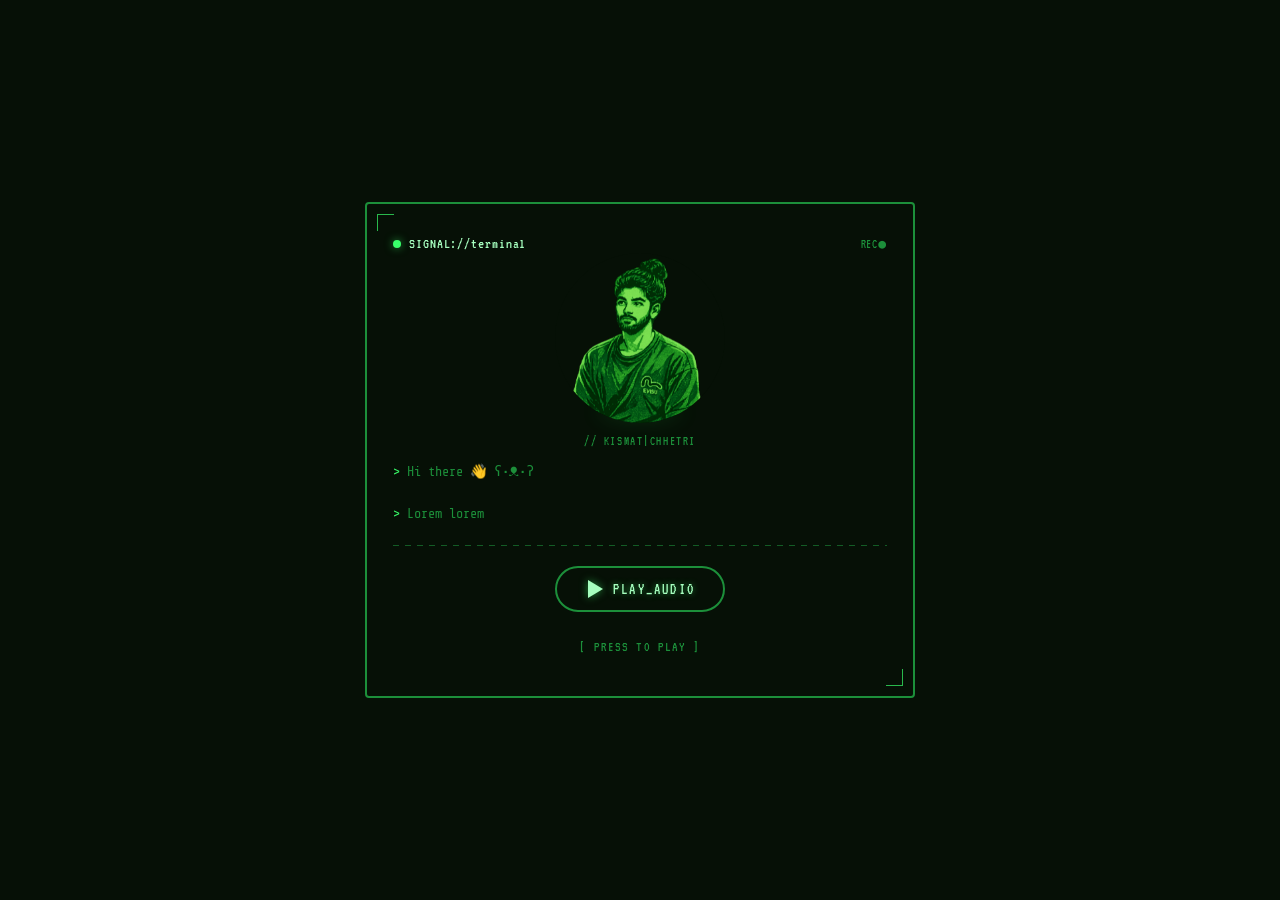
==== index.html @ 6ff38f9c "Update index.html" ====
<!DOCTYPE html>
<html lang="en">
<head>
<meta charset="UTF-8" />
<meta name="viewport" content="width=device-width, initial-scale=1.0" />
<title>://kismat</title>
  
  <link rel="icon" type="image/x-icon" href="faviik.png">

<style>
  @import url('https://fonts.googleapis.com/css2?family=VT323&family=Share+Tech+Mono&display=swap');

  :root {
    --void: #050805;
    --panel: #0a120a;
    --panel-edge: #1c3a1c;
    --neon: #39ff6a;
    --neon-dim: #1c8f3a;
    --neon-bright: #a6ffbf;
    --neon-glow: rgba(57, 255, 106, 0.55);
  }

  * { box-sizing: border-box; }

  html, body { height: 100%; margin: 0; }

  body {
    height: 100vh;
    display: flex;
    align-items: center;
    justify-content: center;
    background:#061006;
    font-family: 'Share Tech Mono', monospace;
    color: var(--neon);
    padding: 24px;
    overflow: hidden;
    perspective: 1200px;
  }

  /* scanlines */
  body::before {
    content: "";
    position: fixed;
    inset: 0;
    pointer-events: none;
    z-index: 50;
    mix-blend-mode: multiply;
    opacity: 0.7;
  }

  /* subtle flicker */
  body::after {
    content: "";
    position: fixed;
    inset: 0;
    pointer-events: none;
    z-index: 49;
    background: var(--neon-glow);
    opacity: 0;
    animation: flicker 6s infinite;
  }
  @keyframes flicker {
    0%, 96%, 100% { opacity: 0; }
    97% { opacity: 0.02; }
    98% { opacity: 0; }
    99% { opacity: 0.015; }
  }

  .box {
    position: relative;
    width: 100%;
    max-width: 550px;
    margin: 0 auto;
    padding: 32px 26px 26px;
    background: #061006;
    border: 2px solid var(--neon-dim);
    border-radius: 4px;
    text-align: left;
  }

  .box::before,
  .box::after {
    content: "";
    position: absolute;
    width: 16px;
    height: 16px;
    border: 1px solid var(--neon);
    opacity: 0.7;
  }
  .box::before { top: 10px; left: 10px; border-right: none; border-bottom: none; }
  .box::after { bottom: 10px; right: 10px; border-left: none; border-top: none; }

  .titlebar {
    display: flex;
    align-items: center;
    justify-content: space-between;
    margin-bottom: 18px;
    font-family: 'VT323', monospace;
    font-size: 15px;
    letter-spacing: 0.06em;
    color: var(--neon-bright);
  }

  .titlebar .dot {
    display: inline-block;
    width: 8px;
    height: 8px;
    border-radius: 50%;
    background: var(--neon);
    box-shadow: 0 0 8px var(--neon-glow);
    margin-right: 8px;
    animation: blink 1.4s step-start infinite;
  }
  @keyframes blink {
    50% { opacity: 0.25; }
  }

  .titlebar .rec {
    font-size: 13px;
    color: var(--neon-dim);
  }

  /* ---- 3D Portrait Panel ---- */
  .portrait-stage {
    width: 100%;
    height: 148px;
    display: flex;
    align-items: center;
    justify-content: center;
    margin-bottom: 18px;
    transform-style: preserve-3d;
    perspective: 900px;
  }

  .portrait-card {
    position: relative;
    width: 170px;
    height: 170px;
    transform-style: preserve-3d;
    margin-bottom: 10px;
  }


  .portrait-face {
    position: absolute;
    inset: 0;
    border-radius: 50%;
    overflow: hidden;
    box-shadow: inset;
    background:#061006;
  }

  .portrait-face img {
    width: 100%;
    height: 100%;
    object-fit: cover;
    display: block;
    filter: saturate(1.15) contrast(1.05);
    transform: translateZ(0);
  }

  /* scan sweep across the portrait */
  .portrait-face::after {
    content: "";
    position: absolute;
    inset: 0;
    transform: translateY(-100%);
    animation: scan-sweep 3.4s ease-in-out infinite;
  }

  @keyframes scan-sweep {
    0%   { transform: translateY(-100%); }
    55%  { transform: translateY(100%); }
    100% { transform: translateY(100%); }
  }

  /* the panel's depth edge, gives it a slab thickness */
  .portrait-edge {
    position: absolute;
    inset: 0;
    border-radius: 50%;
    background: #061006;
    transform: translateZ(-14px);
  }

  .portrait-stage::before {
    content: "";
    position: absolute;
    width: 86px;
    height: 14px;
    border-radius: 50%;
    background: var(--neon-glow);
    filter: blur(12px);
    opacity: 0.3;
    transform: translateY(68px);
  }

  .portrait-tag {
    text-align: center;
    margin-top: 8px;
    font-family: 'VT323', monospace;
    font-size: 13px;
    letter-spacing: 0.12em;
    color: var(--neon-dim);
  }

  /* body text */
  .box p.body-text {
    font-family: 'Share Tech Mono', monospace;
    font-size: 13.5px;
    line-height: 1.65;
    color: var(--neon-dim);
    margin: 0 0 20px;
  }

  .box p.body-text::before {
    content: "> ";
    color: var(--neon);
  }

  .divider {
    width: 100%;
    height: 1px;
    background: repeating-linear-gradient(to right, var(--neon-dim) 0, var(--neon-dim) 6px, transparent 6px, transparent 12px);
    opacity: 0.6;
    margin: 0 0 20px;
  }

  /* ---- Play button ---- */
  .player {
    display: flex;
    flex-direction: column;
    align-items: center;
    gap: 14px;
  }

  .play-btn {
    position: relative;
    width: 170px;
    height: 46px;
    border-radius: 23px;
    border: none;
    cursor: pointer;
    background: #061006;
    border: 2px solid #1c8f3a;
    display: flex;
    align-items: center;
    justify-content: center;
    gap: 10px;
    transition: transform 0.12s ease, box-shadow 0.12s ease;
  }

  .play-btn:hover {
    transform: translateY(-1px);

  }

  .play-btn:active {
    transform: translateY(0);

  }

  .play-btn:focus-visible {
    outline: 2px solid var(--neon-bright);
    outline-offset: 4px;
  }

  .icon { position: relative; width: 18px; height: 18px; flex-shrink: 0; }

  .icon .tri {
    position: absolute;
    inset: 0;
    border-style: solid;
    border-width: 9px 0 9px 15px;
    border-color: transparent transparent transparent var(--neon-bright);
    margin-left: 3px;
    filter: drop-shadow(0 0 4px var(--neon-glow));
    transition: opacity 0.15s ease;
  }

  .icon .bars {
    position: absolute;
    inset: 0;
    display: flex;
    align-items: center;
    justify-content: center;
    gap: 3px;
    opacity: 0;
    transition: opacity 0.15s ease;
  }

  .icon .bars span {
    width: 3px;
    height: 14px;
    background: var(--neon-bright);
    border-radius: 1px;
  }

  .play-btn.is-playing .icon .tri { opacity: 0; }
  .play-btn.is-playing .icon .bars { opacity: 1; }

  .icon .bars span:nth-child(1) { animation: eq 0.9s ease-in-out infinite; }
  .icon .bars span:nth-child(2) { animation: eq 0.9s ease-in-out infinite 0.15s; }
  .icon .bars span:nth-child(3) { animation: eq 0.9s ease-in-out infinite 0.3s; }
  .icon .bars span { animation-play-state: paused; }
  .play-btn.is-playing .icon .bars span { animation-play-state: running; }

  @keyframes eq {
    0%, 100% { transform: scaleY(0.5); }
    50% { transform: scaleY(1); }
  }

  .btn-text {
    font-family: 'VT323', monospace;
    font-size: 16px;
    letter-spacing: 0.14em;
    color: var(--neon-bright);
    text-shadow: 0 0 6px var(--neon-glow);
    white-space: nowrap;
  }

  .status-label {
    font-family: 'VT323', monospace;
    font-size: 14px;
    letter-spacing: 0.08em;
    text-transform: uppercase;
    color: var(--neon-dim);
    min-height: 16px;
  }

  .status-label .track-name {
    color: var(--neon-bright);
    text-shadow: 0 0 6px var(--neon-glow);
  }

  @media (prefers-reduced-motion: reduce) {
    .icon .bars span, .portrait-card, .portrait-face::after, .titlebar .dot {
      animation: none !important;
    }
  }

  @media (max-width: 380px) {
    .box { max-width: 290px; padding: 26px 20px 22px; }
    .box p.body-text { font-size: 12.5px; }
    .portrait-stage { height: 128px; }
    .portrait-card { width: 100px; height: 100px; }
    .play-btn { width: 155px; height: 42px; }
  }
</style>
</head>
<body>

  <div class="box">
    <div class="titlebar">
      <span><span class="dot"></span>SIGNAL://terminal</span>
      <span class="rec">REC●</span>
    </div>

    <div class="portrait-stage">
      <div class="portrait-card">
        <div class="portrait-edge"></div>
        <div class="portrait-face">
          <img src="portrait.png" alt="Portrait" />
        </div>
      </div>
    </div>
    <p class="portrait-tag">// KISMAT|CHHETRI</p>

    <p class="body-text">
    Hi there 👋 ʕ•ᴥ•ʔ
    </p>
    <p class="body-text">
    Lorem lorem
    </p>
    <div class="divider"></div>

    <div class="player">
      <button class="play-btn" id="playBtn" aria-label="Play track" aria-pressed="false">
        <span class="icon">
          <span class="tri"></span>
          <span class="bars"><span></span><span></span><span></span></span>
        </span>
        <span class="btn-text" id="btnText">PLAY_AUDIO</span>
      </button>
      <p class="status-label" id="statusLabel">[ PRESS TO PLAY ]</p>
    </div>

    <audio id="audioTrack" src="a.mp3" preload="none"></audio>

    <script src="https://hamrochatbot.vercel.app/widget.js" data-org="kismat" data-key="92373bcb1baed4c28b3203f4561d4413cbbe4bb92965a1e8"></script>

  </div>

  <script>
    const playBtn = document.getElementById('playBtn');
    const statusLabel = document.getElementById('statusLabel');
    const btnText = document.getElementById('btnText');
    const audioTrack = document.getElementById('audioTrack');

    playBtn.addEventListener('click', () => {
      if (audioTrack.paused) {
        audioTrack.play();
      } else {
        audioTrack.pause();
      }
    });

    audioTrack.addEventListener('play', () => {
      playBtn.classList.add('is-playing');
      playBtn.setAttribute('aria-label', 'Pause track');
      playBtn.setAttribute('aria-pressed', 'true');
      btnText.textContent = 'PAUSE_AUDIO';
      statusLabel.innerHTML = 'PLAYING :: <span class="track-name">' + (audioTrack.dataset.title || 'TRACK.MP3') + '</span>';
    });

    audioTrack.addEventListener('pause', () => {
      playBtn.classList.remove('is-playing');
      playBtn.setAttribute('aria-label', 'Play track');
      playBtn.setAttribute('aria-pressed', 'false');
      btnText.textContent = 'PLAY_AUDIO';
      statusLabel.textContent = '[ PRESS TO PLAY ]';
    });

    audioTrack.addEventListener('ended', () => {
      playBtn.classList.remove('is-playing');
      playBtn.setAttribute('aria-label', 'Play track');
      playBtn.setAttribute('aria-pressed', 'false');
      btnText.textContent = 'PLAY_AUDIO';
      statusLabel.textContent = '[ PRESS TO PLAY ]';
    });

    audioTrack.addEventListener('error', () => {
      statusLabel.textContent = '[ NO TRACK LOADED ]';
    });
  </script>

  

</body>
</html>
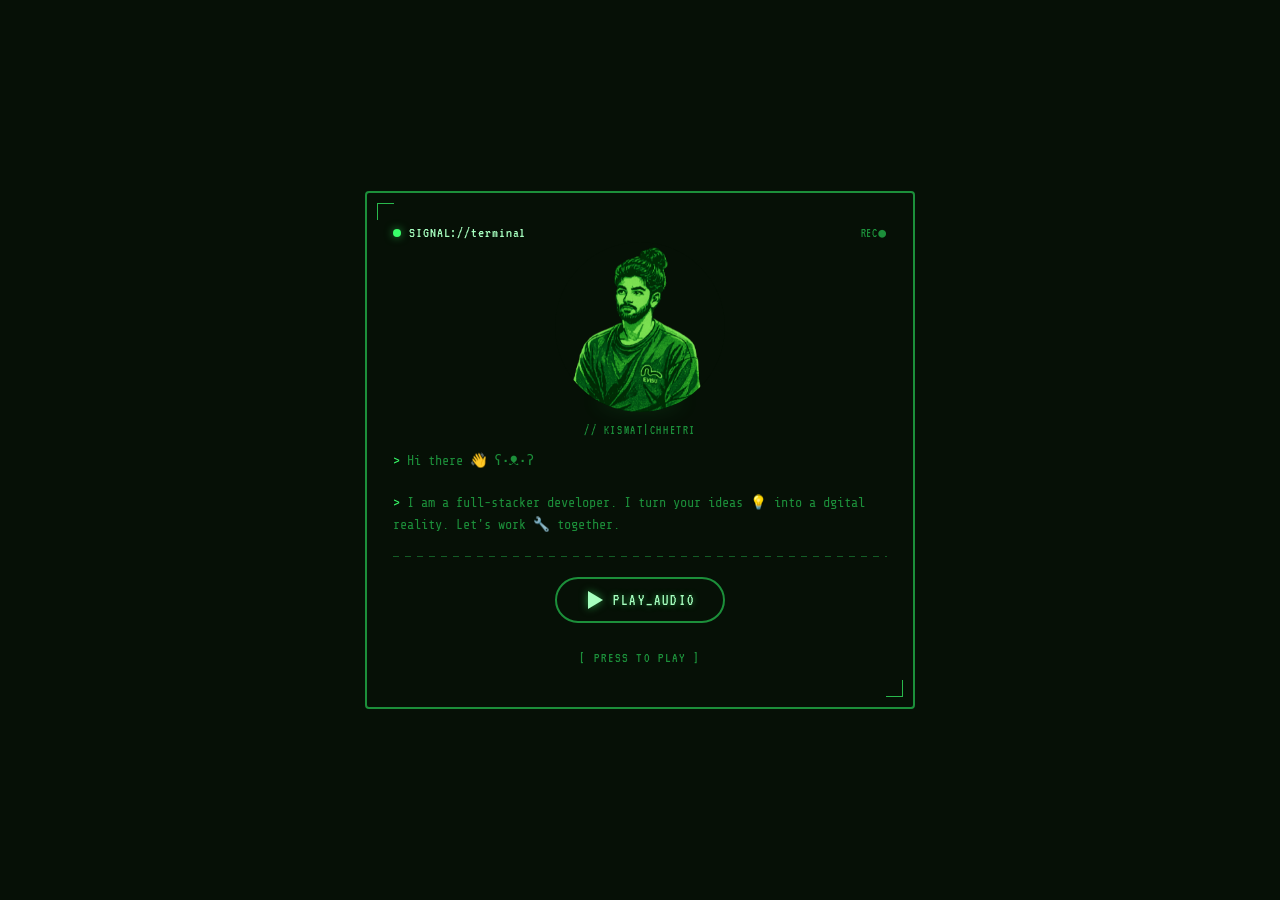
==== commit ae080ea9: "Update index.html" ====
--- a/index.html
+++ b/index.html
@@ -370,7 +370,7 @@
     Hi there 👋 ʕ•ᴥ•ʔ
     </p>
     <p class="body-text">
-    Lorem lorem
+    I am a full-stacker developer. I turn your ideas 💡 into a dgital reality. Let's work 🔧 together.
     </p>
     <div class="divider"></div>
 
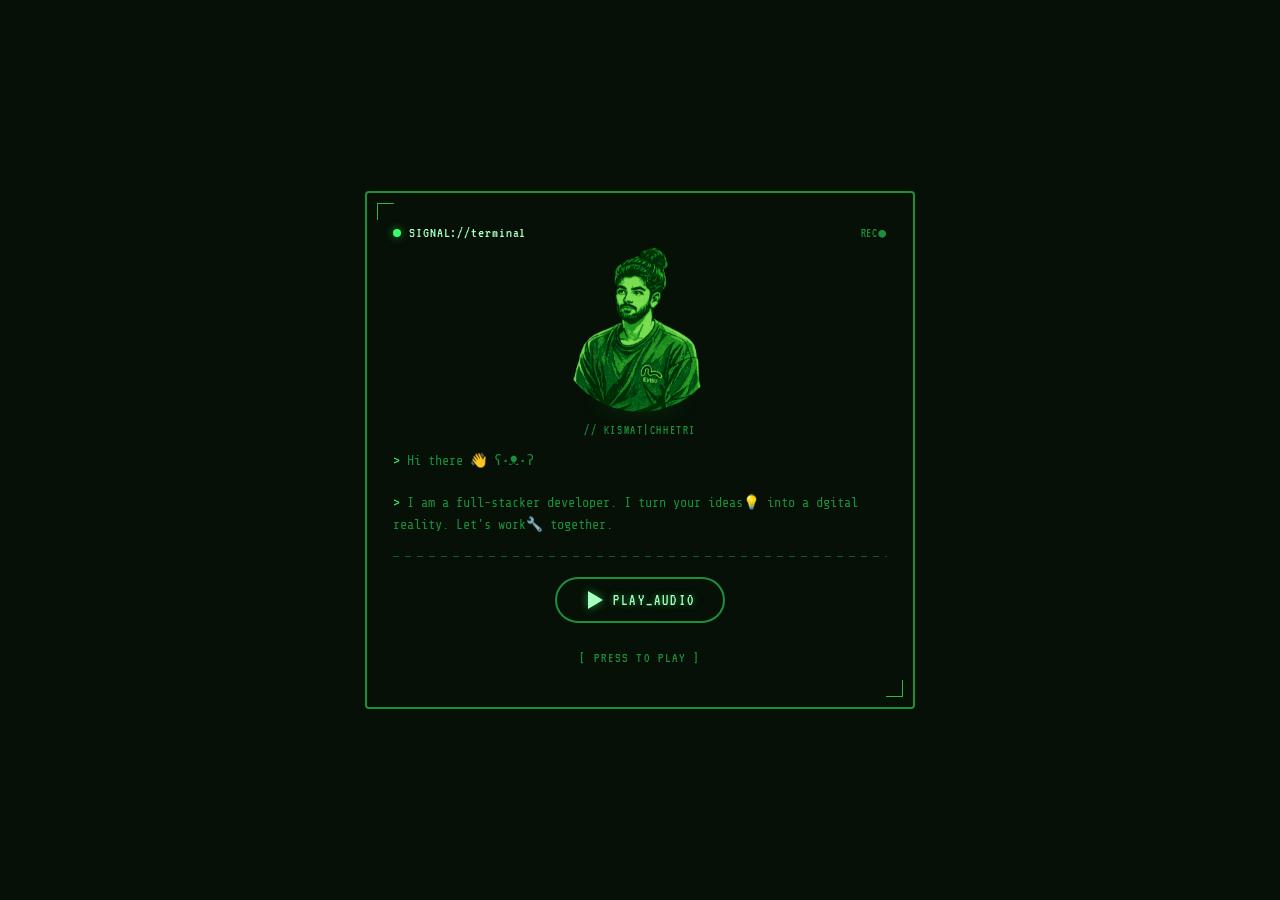
==== commit 48ea4706: "Update index.html" ====
--- a/index.html
+++ b/index.html
@@ -370,7 +370,7 @@
     Hi there 👋 ʕ•ᴥ•ʔ
     </p>
     <p class="body-text">
-    I am a full-stacker developer. I turn your ideas 💡 into a dgital reality. Let's work 🔧 together.
+    I am a full-stacker developer. I turn your ideas💡 into a dgital reality. Let's work🔧 together.
     </p>
     <div class="divider"></div>
 
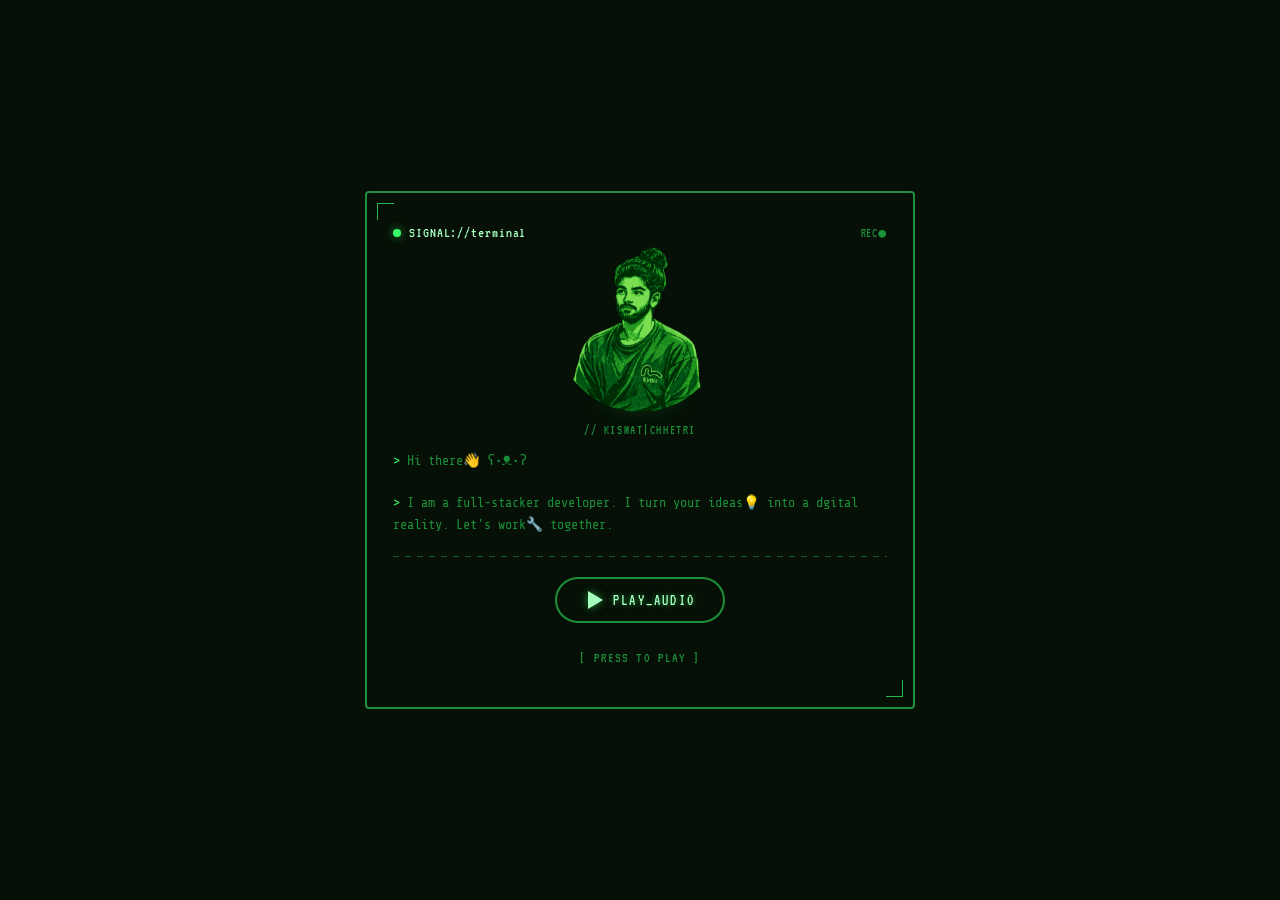
==== commit 29e32bc0: "Update index.html" ====
--- a/index.html
+++ b/index.html
@@ -367,7 +367,7 @@
     <p class="portrait-tag">// KISMAT|CHHETRI</p>
 
     <p class="body-text">
-    Hi there 👋 ʕ•ᴥ•ʔ
+    Hi there👋 ʕ•ᴥ•ʔ
     </p>
     <p class="body-text">
     I am a full-stacker developer. I turn your ideas💡 into a dgital reality. Let's work🔧 together.
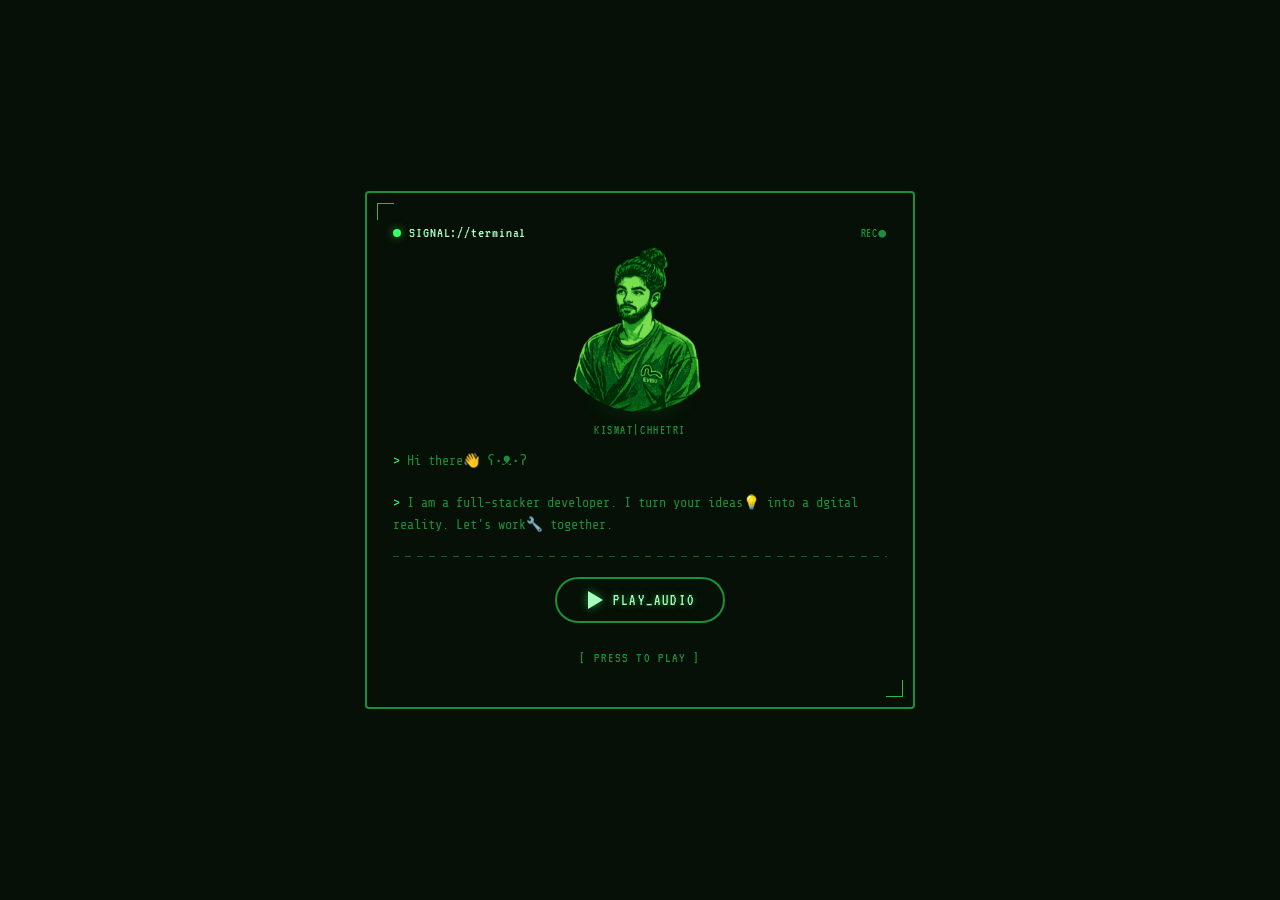
==== commit 71da9036: "Update index.html" ====
--- a/index.html
+++ b/index.html
@@ -364,7 +364,7 @@
         </div>
       </div>
     </div>
-    <p class="portrait-tag">// KISMAT|CHHETRI</p>
+    <p class="portrait-tag">KISMAT|CHHETRI</p>
 
     <p class="body-text">
     Hi there👋 ʕ•ᴥ•ʔ
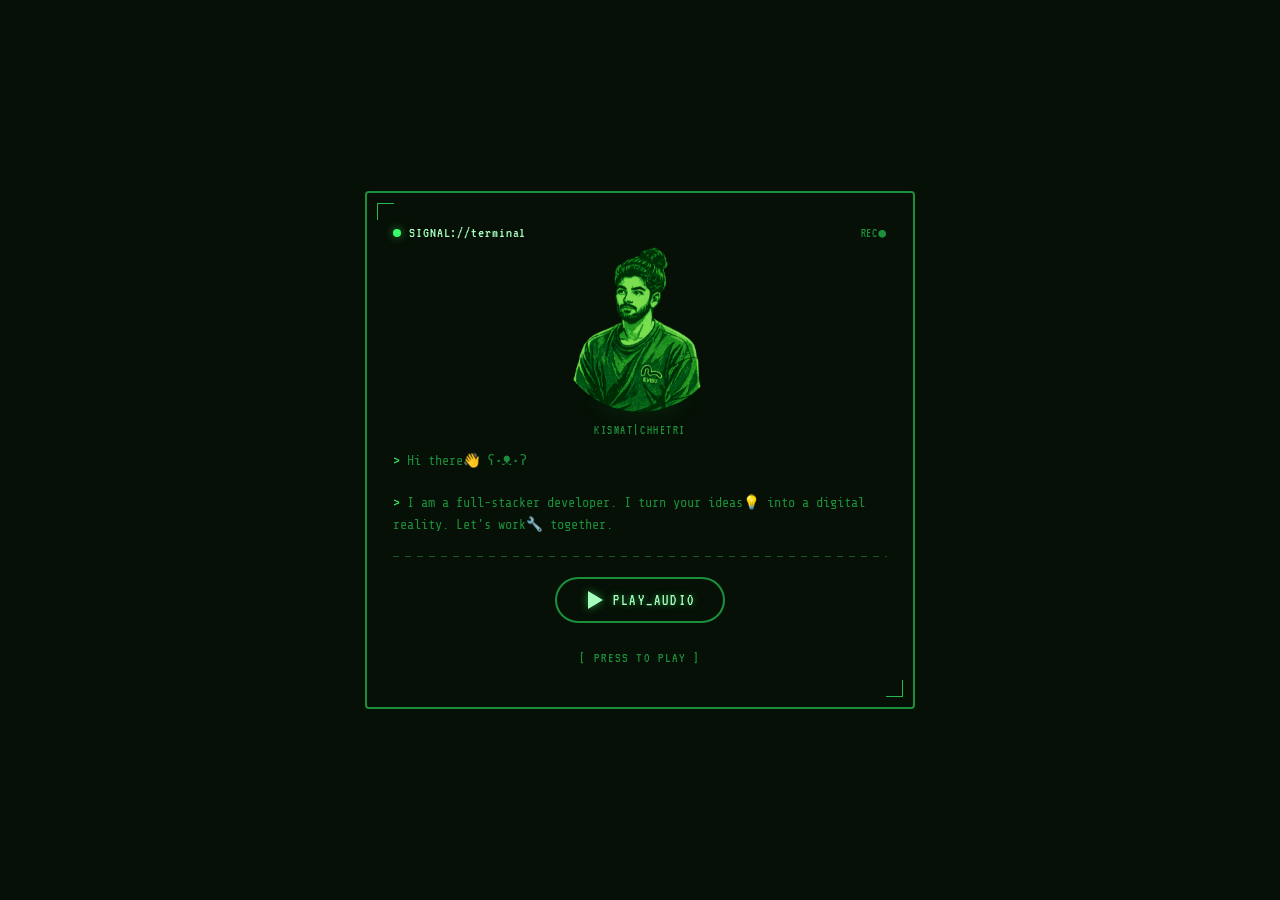
==== commit 94e6eae6: "Update index.html" ====
--- a/index.html
+++ b/index.html
@@ -370,7 +370,7 @@
     Hi there👋 ʕ•ᴥ•ʔ
     </p>
     <p class="body-text">
-    I am a full-stacker developer. I turn your ideas💡 into a dgital reality. Let's work🔧 together.
+    I am a full-stacker developer. I turn your ideas💡 into a digital reality. Let's work🔧 together.
     </p>
     <div class="divider"></div>
 
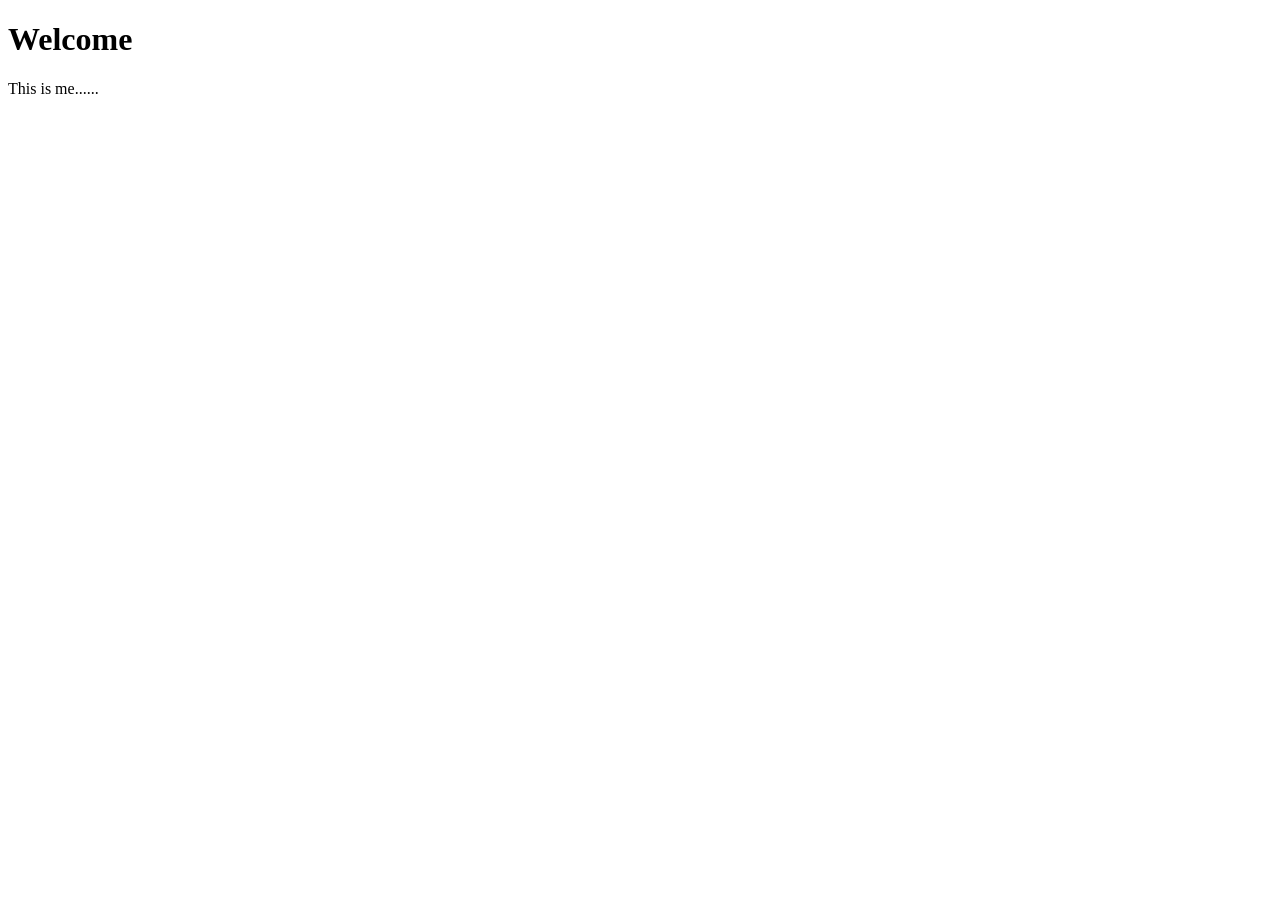
==== commit f7496381: "Add files via upload" ====
--- a/index.html
+++ b/index.html
@@ -1,440 +1,12 @@
-<!DOCTYPE html>
-<html lang="en">
-<head>
-<meta charset="UTF-8" />
-<meta name="viewport" content="width=device-width, initial-scale=1.0" />
-<title>://kismat</title>
-  
-  <link rel="icon" type="image/x-icon" href="faviik.png">
-
-<style>
-  @import url('https://fonts.googleapis.com/css2?family=VT323&family=Share+Tech+Mono&display=swap');
-
-  :root {
-    --void: #050805;
-    --panel: #0a120a;
-    --panel-edge: #1c3a1c;
-    --neon: #39ff6a;
-    --neon-dim: #1c8f3a;
-    --neon-bright: #a6ffbf;
-    --neon-glow: rgba(57, 255, 106, 0.55);
-  }
-
-  * { box-sizing: border-box; }
-
-  html, body { height: 100%; margin: 0; }
-
-  body {
-    height: 100vh;
-    display: flex;
-    align-items: center;
-    justify-content: center;
-    background:#061006;
-    font-family: 'Share Tech Mono', monospace;
-    color: var(--neon);
-    padding: 24px;
-    overflow: hidden;
-    perspective: 1200px;
-  }
-
-  /* scanlines */
-  body::before {
-    content: "";
-    position: fixed;
-    inset: 0;
-    pointer-events: none;
-    z-index: 50;
-    mix-blend-mode: multiply;
-    opacity: 0.7;
-  }
-
-  /* subtle flicker */
-  body::after {
-    content: "";
-    position: fixed;
-    inset: 0;
-    pointer-events: none;
-    z-index: 49;
-    background: var(--neon-glow);
-    opacity: 0;
-    animation: flicker 6s infinite;
-  }
-  @keyframes flicker {
-    0%, 96%, 100% { opacity: 0; }
-    97% { opacity: 0.02; }
-    98% { opacity: 0; }
-    99% { opacity: 0.015; }
-  }
-
-  .box {
-    position: relative;
-    width: 100%;
-    max-width: 550px;
-    margin: 0 auto;
-    padding: 32px 26px 26px;
-    background: #061006;
-    border: 2px solid var(--neon-dim);
-    border-radius: 4px;
-    text-align: left;
-  }
-
-  .box::before,
-  .box::after {
-    content: "";
-    position: absolute;
-    width: 16px;
-    height: 16px;
-    border: 1px solid var(--neon);
-    opacity: 0.7;
-  }
-  .box::before { top: 10px; left: 10px; border-right: none; border-bottom: none; }
-  .box::after { bottom: 10px; right: 10px; border-left: none; border-top: none; }
-
-  .titlebar {
-    display: flex;
-    align-items: center;
-    justify-content: space-between;
-    margin-bottom: 18px;
-    font-family: 'VT323', monospace;
-    font-size: 15px;
-    letter-spacing: 0.06em;
-    color: var(--neon-bright);
-  }
-
-  .titlebar .dot {
-    display: inline-block;
-    width: 8px;
-    height: 8px;
-    border-radius: 50%;
-    background: var(--neon);
-    box-shadow: 0 0 8px var(--neon-glow);
-    margin-right: 8px;
-    animation: blink 1.4s step-start infinite;
-  }
-  @keyframes blink {
-    50% { opacity: 0.25; }
-  }
-
-  .titlebar .rec {
-    font-size: 13px;
-    color: var(--neon-dim);
-  }
-
-  /* ---- 3D Portrait Panel ---- */
-  .portrait-stage {
-    width: 100%;
-    height: 148px;
-    display: flex;
-    align-items: center;
-    justify-content: center;
-    margin-bottom: 18px;
-    transform-style: preserve-3d;
-    perspective: 900px;
-  }
-
-  .portrait-card {
-    position: relative;
-    width: 170px;
-    height: 170px;
-    transform-style: preserve-3d;
-    margin-bottom: 10px;
-  }
-
-
-  .portrait-face {
-    position: absolute;
-    inset: 0;
-    border-radius: 50%;
-    overflow: hidden;
-    box-shadow: inset;
-    background:#061006;
-  }
-
-  .portrait-face img {
-    width: 100%;
-    height: 100%;
-    object-fit: cover;
-    display: block;
-    filter: saturate(1.15) contrast(1.05);
-    transform: translateZ(0);
-  }
-
-  /* scan sweep across the portrait */
-  .portrait-face::after {
-    content: "";
-    position: absolute;
-    inset: 0;
-    transform: translateY(-100%);
-    animation: scan-sweep 3.4s ease-in-out infinite;
-  }
-
-  @keyframes scan-sweep {
-    0%   { transform: translateY(-100%); }
-    55%  { transform: translateY(100%); }
-    100% { transform: translateY(100%); }
-  }
-
-  /* the panel's depth edge, gives it a slab thickness */
-  .portrait-edge {
-    position: absolute;
-    inset: 0;
-    border-radius: 50%;
-    background: #061006;
-    transform: translateZ(-14px);
-  }
-
-  .portrait-stage::before {
-    content: "";
-    position: absolute;
-    width: 86px;
-    height: 14px;
-    border-radius: 50%;
-    background: var(--neon-glow);
-    filter: blur(12px);
-    opacity: 0.3;
-    transform: translateY(68px);
-  }
-
-  .portrait-tag {
-    text-align: center;
-    margin-top: 8px;
-    font-family: 'VT323', monospace;
-    font-size: 13px;
-    letter-spacing: 0.12em;
-    color: var(--neon-dim);
-  }
-
-  /* body text */
-  .box p.body-text {
-    font-family: 'Share Tech Mono', monospace;
-    font-size: 13.5px;
-    line-height: 1.65;
-    color: var(--neon-dim);
-    margin: 0 0 20px;
-  }
-
-  .box p.body-text::before {
-    content: "> ";
-    color: var(--neon);
-  }
-
-  .divider {
-    width: 100%;
-    height: 1px;
-    background: repeating-linear-gradient(to right, var(--neon-dim) 0, var(--neon-dim) 6px, transparent 6px, transparent 12px);
-    opacity: 0.6;
-    margin: 0 0 20px;
-  }
-
-  /* ---- Play button ---- */
-  .player {
-    display: flex;
-    flex-direction: column;
-    align-items: center;
-    gap: 14px;
-  }
-
-  .play-btn {
-    position: relative;
-    width: 170px;
-    height: 46px;
-    border-radius: 23px;
-    border: none;
-    cursor: pointer;
-    background: #061006;
-    border: 2px solid #1c8f3a;
-    display: flex;
-    align-items: center;
-    justify-content: center;
-    gap: 10px;
-    transition: transform 0.12s ease, box-shadow 0.12s ease;
-  }
-
-  .play-btn:hover {
-    transform: translateY(-1px);
-
-  }
-
-  .play-btn:active {
-    transform: translateY(0);
-
-  }
-
-  .play-btn:focus-visible {
-    outline: 2px solid var(--neon-bright);
-    outline-offset: 4px;
-  }
-
-  .icon { position: relative; width: 18px; height: 18px; flex-shrink: 0; }
-
-  .icon .tri {
-    position: absolute;
-    inset: 0;
-    border-style: solid;
-    border-width: 9px 0 9px 15px;
-    border-color: transparent transparent transparent var(--neon-bright);
-    margin-left: 3px;
-    filter: drop-shadow(0 0 4px var(--neon-glow));
-    transition: opacity 0.15s ease;
-  }
-
-  .icon .bars {
-    position: absolute;
-    inset: 0;
-    display: flex;
-    align-items: center;
-    justify-content: center;
-    gap: 3px;
-    opacity: 0;
-    transition: opacity 0.15s ease;
-  }
-
-  .icon .bars span {
-    width: 3px;
-    height: 14px;
-    background: var(--neon-bright);
-    border-radius: 1px;
-  }
-
-  .play-btn.is-playing .icon .tri { opacity: 0; }
-  .play-btn.is-playing .icon .bars { opacity: 1; }
-
-  .icon .bars span:nth-child(1) { animation: eq 0.9s ease-in-out infinite; }
-  .icon .bars span:nth-child(2) { animation: eq 0.9s ease-in-out infinite 0.15s; }
-  .icon .bars span:nth-child(3) { animation: eq 0.9s ease-in-out infinite 0.3s; }
-  .icon .bars span { animation-play-state: paused; }
-  .play-btn.is-playing .icon .bars span { animation-play-state: running; }
-
-  @keyframes eq {
-    0%, 100% { transform: scaleY(0.5); }
-    50% { transform: scaleY(1); }
-  }
-
-  .btn-text {
-    font-family: 'VT323', monospace;
-    font-size: 16px;
-    letter-spacing: 0.14em;
-    color: var(--neon-bright);
-    text-shadow: 0 0 6px var(--neon-glow);
-    white-space: nowrap;
-  }
-
-  .status-label {
-    font-family: 'VT323', monospace;
-    font-size: 14px;
-    letter-spacing: 0.08em;
-    text-transform: uppercase;
-    color: var(--neon-dim);
-    min-height: 16px;
-  }
-
-  .status-label .track-name {
-    color: var(--neon-bright);
-    text-shadow: 0 0 6px var(--neon-glow);
-  }
-
-  @media (prefers-reduced-motion: reduce) {
-    .icon .bars span, .portrait-card, .portrait-face::after, .titlebar .dot {
-      animation: none !important;
-    }
-  }
-
-  @media (max-width: 380px) {
-    .box { max-width: 290px; padding: 26px 20px 22px; }
-    .box p.body-text { font-size: 12.5px; }
-    .portrait-stage { height: 128px; }
-    .portrait-card { width: 100px; height: 100px; }
-    .play-btn { width: 155px; height: 42px; }
-  }
-</style>
-</head>
-<body>
-
-  <div class="box">
-    <div class="titlebar">
-      <span><span class="dot"></span>SIGNAL://terminal</span>
-      <span class="rec">REC●</span>
-    </div>
-
-    <div class="portrait-stage">
-      <div class="portrait-card">
-        <div class="portrait-edge"></div>
-        <div class="portrait-face">
-          <img src="portrait.png" alt="Portrait" />
-        </div>
-      </div>
-    </div>
-    <p class="portrait-tag">KISMAT|CHHETRI</p>
-
-    <p class="body-text">
-    Hi there👋 ʕ•ᴥ•ʔ
-    </p>
-    <p class="body-text">
-    I am a full-stacker developer. I turn your ideas💡 into a digital reality. Let's work🔧 together.
-    </p>
-    <div class="divider"></div>
-
-    <div class="player">
-      <button class="play-btn" id="playBtn" aria-label="Play track" aria-pressed="false">
-        <span class="icon">
-          <span class="tri"></span>
-          <span class="bars"><span></span><span></span><span></span></span>
-        </span>
-        <span class="btn-text" id="btnText">PLAY_AUDIO</span>
-      </button>
-      <p class="status-label" id="statusLabel">[ PRESS TO PLAY ]</p>
-    </div>
-
-    <audio id="audioTrack" src="a.mp3" preload="none"></audio>
-
-    <script src="https://hamrochatbot.vercel.app/widget.js" data-org="kismat" data-key="92373bcb1baed4c28b3203f4561d4413cbbe4bb92965a1e8"></script>
-
-  </div>
-
-  <script>
-    const playBtn = document.getElementById('playBtn');
-    const statusLabel = document.getElementById('statusLabel');
-    const btnText = document.getElementById('btnText');
-    const audioTrack = document.getElementById('audioTrack');
-
-    playBtn.addEventListener('click', () => {
-      if (audioTrack.paused) {
-        audioTrack.play();
-      } else {
-        audioTrack.pause();
-      }
-    });
-
-    audioTrack.addEventListener('play', () => {
-      playBtn.classList.add('is-playing');
-      playBtn.setAttribute('aria-label', 'Pause track');
-      playBtn.setAttribute('aria-pressed', 'true');
-      btnText.textContent = 'PAUSE_AUDIO';
-      statusLabel.innerHTML = 'PLAYING :: <span class="track-name">' + (audioTrack.dataset.title || 'TRACK.MP3') + '</span>';
-    });
-
-    audioTrack.addEventListener('pause', () => {
-      playBtn.classList.remove('is-playing');
-      playBtn.setAttribute('aria-label', 'Play track');
-      playBtn.setAttribute('aria-pressed', 'false');
-      btnText.textContent = 'PLAY_AUDIO';
-      statusLabel.textContent = '[ PRESS TO PLAY ]';
-    });
-
-    audioTrack.addEventListener('ended', () => {
-      playBtn.classList.remove('is-playing');
-      playBtn.setAttribute('aria-label', 'Play track');
-      playBtn.setAttribute('aria-pressed', 'false');
-      btnText.textContent = 'PLAY_AUDIO';
-      statusLabel.textContent = '[ PRESS TO PLAY ]';
-    });
-
-    audioTrack.addEventListener('error', () => {
-      statusLabel.textContent = '[ NO TRACK LOADED ]';
-    });
-  </script>
-
-  
-
-</body>
-</html>
+<!DOCTYPE html>
+<html lang="en">
+<head>
+    <meta charset="UTF-8">
+    <meta name="viewport" content="width=device-width, initial-scale=1.0">
+    <title>Document</title>
+</head>
+<body>
+    <h1>Welcome</h1>
+    <p>This is me......</p>
+</body>
+</html>
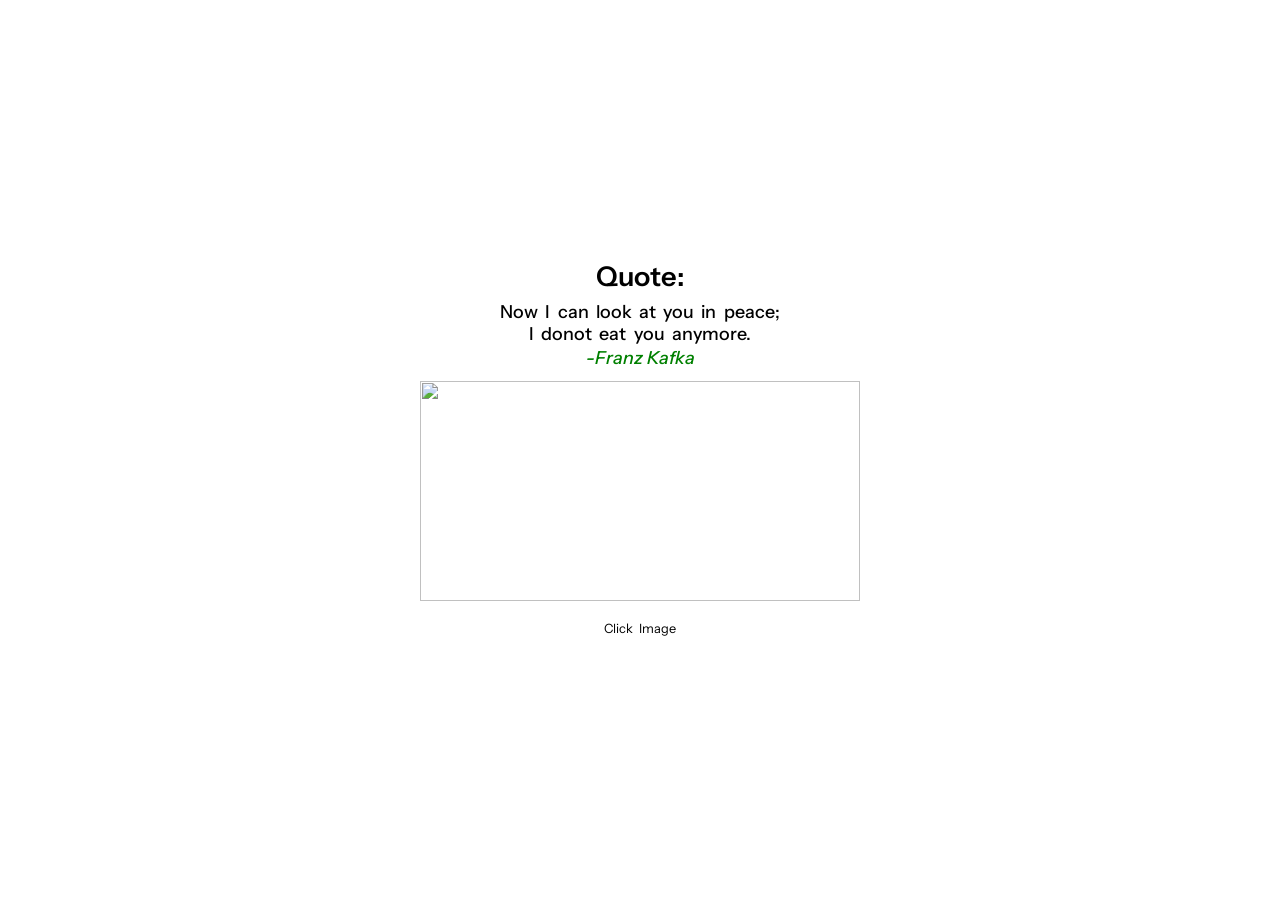
==== commit 17b99e8f: "Add files via upload" ====
--- a/index.html
+++ b/index.html
@@ -3,10 +3,36 @@
 <head>
     <meta charset="UTF-8">
     <meta name="viewport" content="width=device-width, initial-scale=1.0">
-    <title>Document</title>
+
+    <link rel="preconnect" href="https://fonts.googleapis.com">
+<link rel="preconnect" href="https://fonts.gstatic.com" crossorigin>
+<link href="https://fonts.googleapis.com/css2?family=Instrument+Sans:ital,wght@0,400..700;1,400..700&family=Raleway:ital,wght@0,100..900;1,100..900&display=swap" rel="stylesheet">
+
+    <link rel="stylesheet" href="style.css">
+    <link rel="icon" type="image/x-icon" href="img/favicon.png">
+    <title>Fish</title>
 </head>
 <body>
-    <h1>Welcome</h1>
-    <p>This is me......</p>
+   
+
+<main class="mains">
+    <div class="container">
+        <div class="text">
+            <h1>Quote:</h1>
+        <p title="Kafka said this while standing and looking at fish inside an illuminated tank at the Berlin aquarium.">Now I can look at you in peace;
+        </p>
+        <p  title="Kafka said this while standing and looking at fish inside an illuminated tank at the Berlin aquarium.">I donot eat you anymore.</p>
+       
+        <address>-Franz Kafka</address>
+        </div>
+
+        <div class="image">
+            <img src="img/fish.png" alt="">
+        </div>
+            <p id="para">Click Image</p>
+        
+    </div>
+   </main>
+    <script src="script.js"></script>
 </body>
 </html>
--- a/style.css
+++ b/style.css
@@ -0,0 +1,103 @@
+*{
+    margin: 0;
+    padding: 0;
+    text-decoration: none;
+    list-style: none;
+    scroll-behavior: smooth;
+    font-family: "Instrument Sans", sans-serif;
+}
+h1{
+    z-index: 1000;
+}
+
+.mains{
+    height: 100vh;
+    display: flex;
+    justify-content: center;
+    align-items: center;
+    background-image: url(img/download.jpg);
+    background-repeat: no-repeat;
+    background-size: cover;
+    background-position: center;
+}
+
+.backcolor{
+    background-image: url(img/blackpaper.jpg);
+    background-repeat: no-repeat;
+    background-size: cover;
+    background-position: center;
+ 
+    img{
+        filter:drop-shadow( 4px 8px 14px rgb(90, 49, 16));
+    }
+    .container p{
+        color: rgb(255, 245, 225);
+    }
+    .container h1{
+        color: rgb(255, 245, 225);
+    }
+}
+
+.backcolor2{
+    background-image: url(img/flying.gif);
+   background-repeat: no-repeat;
+    background-size: cover;
+    background-position: center;
+}
+
+.container{
+text-align: center;
+}
+.container h1{
+    font-size: 1.4rem;
+    font-size: clamp(1.4rem, 1.2999999999999998rem + 0.5vw, 1.9rem);
+    font-weight: 600;
+    margin-bottom: 0.5rem;
+}
+.container p{
+    font-size: 1rem;
+    font-size: clamp(1rem, 0.96rem + 0.19999999999999996vw, 1.2rem);
+    font-weight: 500;
+    line-height: 1.4rem;
+    word-spacing: 0.2rem;
+}
+address{
+    margin-top: 0.1rem;
+    font-weight: 500;
+    color:green;
+    font-size: 1rem;
+    font-size: clamp(1rem, 0.96rem + 0.19999999999999996vw, 1.2rem);
+    margin-bottom: 0.6rem;
+}
+.text{
+    margin-bottom: 0.8rem;
+}
+.image img{
+    height:220px;
+    width: 440px;
+    cursor: pointer;
+}
+#para{
+    font-weight: 100;
+    font-size: 0.8rem;
+    margin-top: 0.8rem;
+}
+
+@media(width <= 28rem){
+    .image img{
+    height:140px;
+    width: 325px;
+}
+}
+@media(width <= 28rem){
+    .image img{
+    height:140px;
+    width: 290px;
+}
+}
+@media(width <= 18rem){
+    .image img{
+    height:130px;
+    width: 230px;
+}
+}
